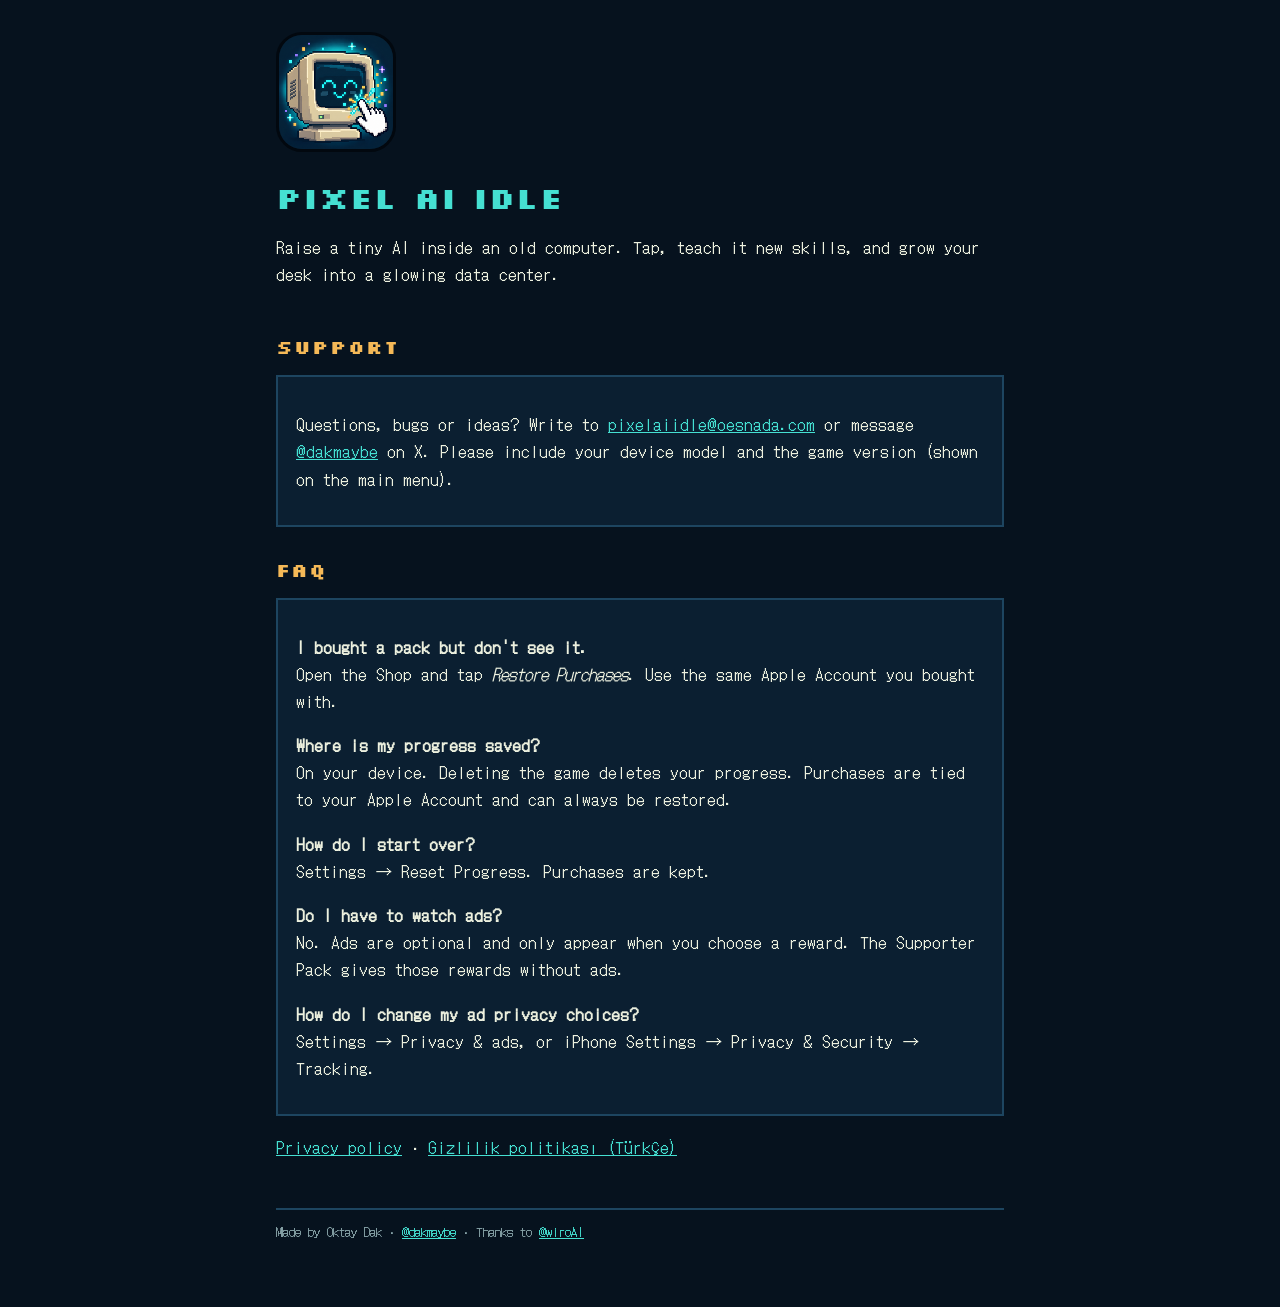
==== pixel-ai-idle/index.html @ f29482b3 "Pixel AI Idle: support page, privacy policy (EN/TR), app-ads.txt" ====
<!doctype html><html lang="en"><head><meta charset="utf-8"><meta name="viewport" content="width=device-width, initial-scale=1"><title>Pixel AI Idle — Support</title><meta name="description" content="Pixel AI Idle: raise a tiny AI inside an old computer. Support and contact."><link rel="preconnect" href="https://fonts.googleapis.com"><link rel="preconnect" href="https://fonts.gstatic.com" crossorigin><link href="https://fonts.googleapis.com/css2?family=DotGothic16&family=Silkscreen:wght@400;700&display=swap" rel="stylesheet"><link rel="stylesheet" href="/style.css"></head>
<body><main>
<div class="hero"><img src="icon.png" alt="Pixel AI Idle icon"><div><h1>PIXEL AI IDLE</h1><p>Raise a tiny AI inside an old computer. Tap, teach it new skills, and grow your desk into a glowing data center.</p></div></div>

<h2>Support</h2>
<div class="card">
<p>Questions, bugs or ideas? Write to <a href="mailto:pixelaiidle@oesnada.com">pixelaiidle@oesnada.com</a> or message <a href="https://x.com/dakmaybe">@dakmaybe</a> on X. Please include your device model and the game version (shown on the main menu).</p>
</div>

<h2>FAQ</h2>
<div class="card">
<p><b>I bought a pack but don't see it.</b><br>Open the Shop and tap <i>Restore Purchases</i>. Use the same Apple Account you bought with.</p>
<p><b>Where is my progress saved?</b><br>On your device. Deleting the game deletes your progress. Purchases are tied to your Apple Account and can always be restored.</p>
<p><b>How do I start over?</b><br>Settings → Reset Progress. Purchases are kept.</p>
<p><b>Do I have to watch ads?</b><br>No. Ads are optional and only appear when you choose a reward. The Supporter Pack gives those rewards without ads.</p>
<p><b>How do I change my ad privacy choices?</b><br>Settings → Privacy &amp; ads, or iPhone Settings → Privacy &amp; Security → Tracking.</p>
</div>

<p><a href="privacy/">Privacy policy</a> · <a href="privacy/tr.html">Gizlilik politikası (Türkçe)</a></p>
<footer>Made by Oktay Dak · <a href="https://x.com/dakmaybe">@dakmaybe</a> · Thanks to <a href="https://x.com/wiroAI">@wiroAI</a></footer>
</main></body></html>
---- style.css ----
:root { --void:#06121e; --navy:#0b1f31; --line:#1d4560; --cyan:#45e0d2; --amber:#f5b957; --white:#edf1df; --muted:#86a2a7; }
* { box-sizing: border-box; }
html, body { margin: 0; background: var(--void); color: var(--white); font-family: 'DotGothic16', monospace; font-size: 17px; line-height: 1.6; }
main { max-width: 760px; margin: 0 auto; padding: 32px 16px 64px; }
h1, h2, .brand { font-family: 'Silkscreen', monospace; color: var(--cyan); letter-spacing: 1px; line-height: 1.2; }
h1 { font-size: 30px; margin: 8px 0 4px; }
h2 { font-size: 19px; margin: 32px 0 8px; color: var(--amber); }
a { color: var(--cyan); }
.hero { display: flex; gap: 20px; align-items: center; flex-wrap: wrap; }
.hero img { width: 120px; height: 120px; border-radius: 26px; border: 3px solid #02080f; image-rendering: pixelated; }
.card { border: 2px solid var(--line); background: var(--navy); padding: 16px 18px; margin: 16px 0; }
.muted { color: var(--muted); font-size: 14px; }
.lang { float: right; font-size: 14px; }
ul { padding-left: 22px; }
footer { margin-top: 48px; color: var(--muted); font-size: 13px; border-top: 2px solid var(--line); padding-top: 12px; }
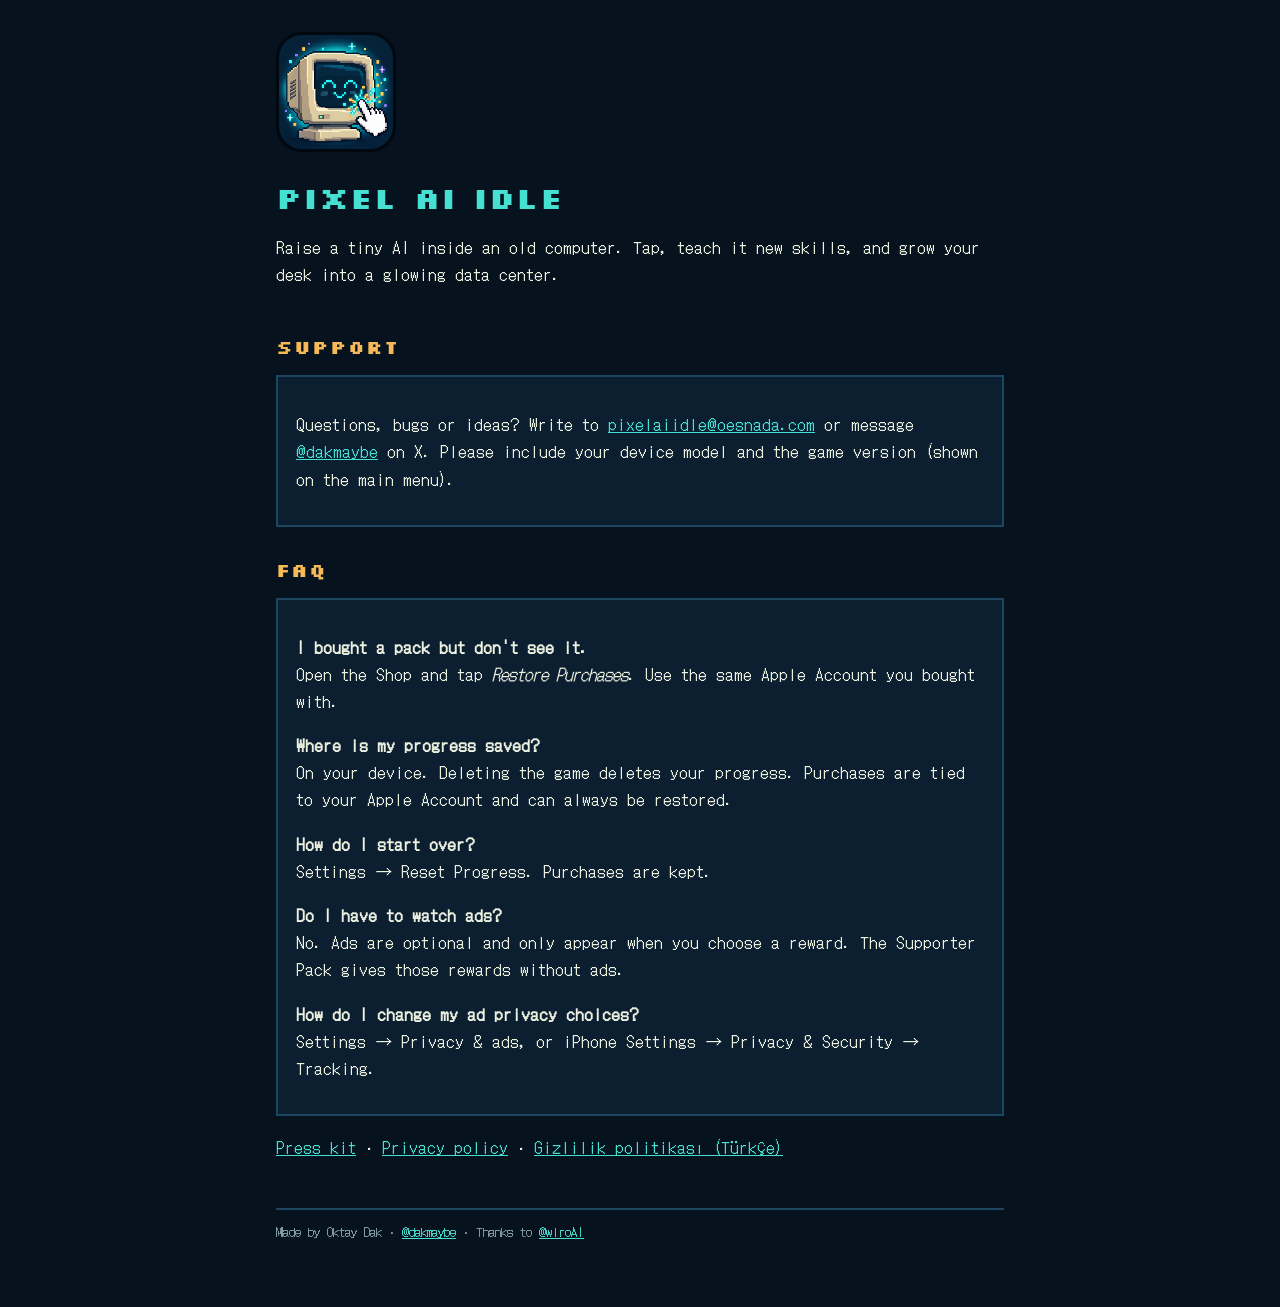
==== commit a3b60845: "Pixel AI Idle: press kit page (fact sheet, trailer, screenshots, lab stages, download-all zip) Co-Au" ====
--- a/pixel-ai-idle/index.html
+++ b/pixel-ai-idle/index.html
@@ -16,6 +16,6 @@
 <p><b>How do I change my ad privacy choices?</b><br>Settings → Privacy &amp; ads, or iPhone Settings → Privacy &amp; Security → Tracking.</p>
 </div>
 
-<p><a href="privacy/">Privacy policy</a> · <a href="privacy/tr.html">Gizlilik politikası (Türkçe)</a></p>
+<p><a href="press/">Press kit</a> · <a href="privacy/">Privacy policy</a> · <a href="privacy/tr.html">Gizlilik politikası (Türkçe)</a></p>
 <footer>Made by Oktay Dak · <a href="https://x.com/dakmaybe">@dakmaybe</a> · Thanks to <a href="https://x.com/wiroAI">@wiroAI</a></footer>
 </main></body></html>
